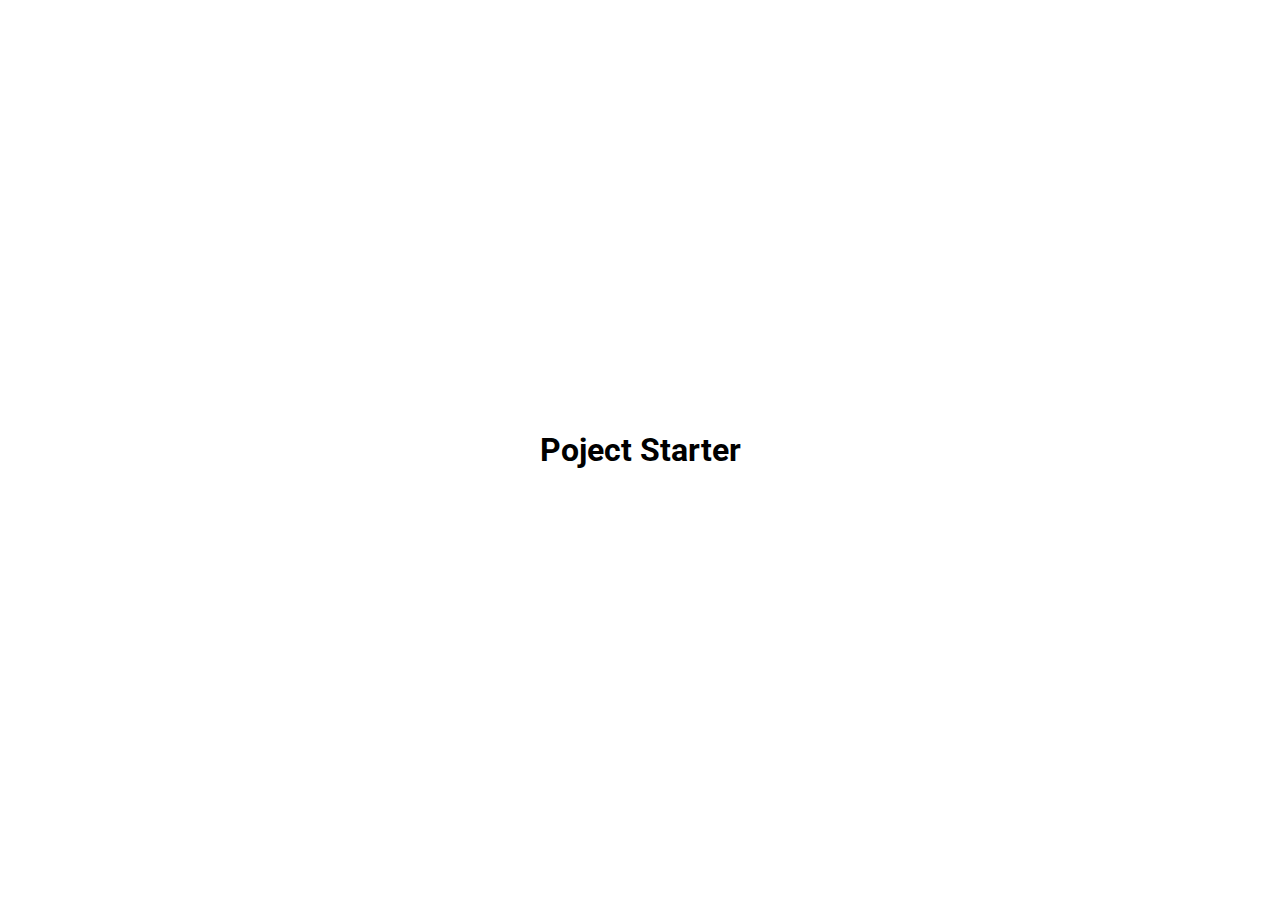
==== 02/index.html @ f023f57c "Archivos iniciales del segundo projecto" ====
<!DOCTYPE html>
<html lang="en">
<head>
    <meta charset="UTF-8">
    <meta http-equiv="X-UA-Compatible" content="IE=edge">
    <meta name="viewport" content="width=device-width, initial-scale=1.0">
    <link rel="stylesheet" href="https://cdnjs.cloudflare.com/ajax/libs/font-awesome/6.4.0/css/all.min.css" integrity="sha512-iecdLmaskl7CVkqkXNQ/ZH/XLlvWZOJyj7Yy7tcenmpD1ypASozpmT/E0iPtmFIB46ZmdtAc9eNBvH0H/ZpiBw==" crossorigin="anonymous" referrerpolicy="no-referrer" />
    <link rel="stylesheet" href="style.css">
    <title>Project</title>
</head>
<body>
    <h1>Poject Starter</h1>
    

    <script src="script.js"></script>
</body>
</html>
---- 02/style.css ----
@import url('https://fonts.googleapis.com/css2?family=Roboto&display=swap');

*{
    box-sizing: border-box;
}

body{
    font-family: 'Roboto', 'sans-serif';
    display: flex;
    flex-direction: column;
    align-items: center;
    justify-content: center;
    height: 100vh;
    overflow: hidden;
    margin: 0;
    
}
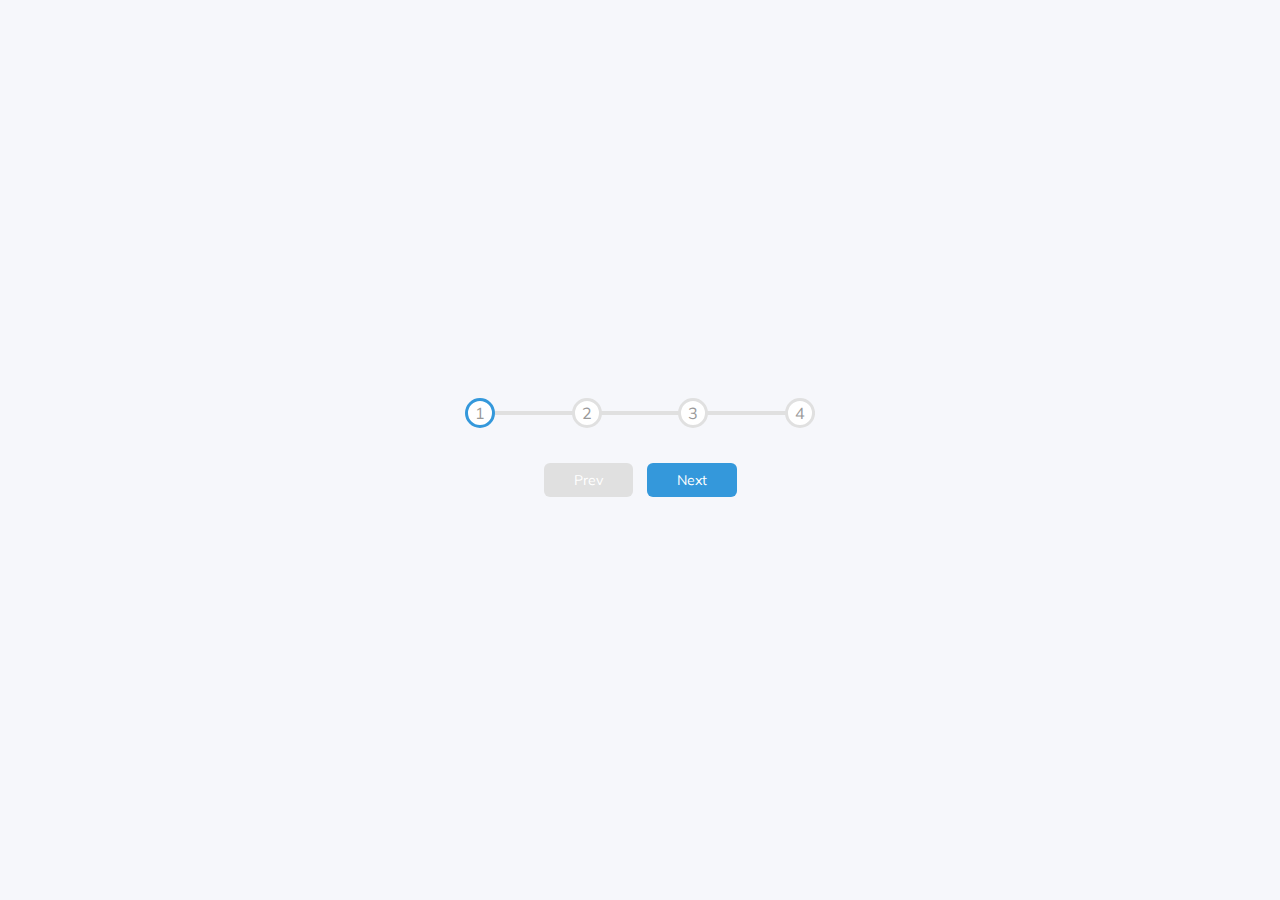
==== commit 79c13923: "Segundo proyecto" ====
--- a/02/index.html
+++ b/02/index.html
@@ -6,10 +6,20 @@
     <meta name="viewport" content="width=device-width, initial-scale=1.0">
     <link rel="stylesheet" href="https://cdnjs.cloudflare.com/ajax/libs/font-awesome/6.4.0/css/all.min.css" integrity="sha512-iecdLmaskl7CVkqkXNQ/ZH/XLlvWZOJyj7Yy7tcenmpD1ypASozpmT/E0iPtmFIB46ZmdtAc9eNBvH0H/ZpiBw==" crossorigin="anonymous" referrerpolicy="no-referrer" />
     <link rel="stylesheet" href="style.css">
-    <title>Project</title>
+    <title>Project Steps</title>
 </head>
 <body>
-    <h1>Poject Starter</h1>
+    <div class="container">
+        <div class="progress-container">
+            <div class="progress" id="progress"></div>
+                <div class="circle active">1</div>
+                <div class="circle">2</div>
+                <div class="circle">3</div>
+                <div class="circle">4</div>
+        </div>
+        <button class="btn" id="prev" disabled>Prev</button>
+        <button class="btn" id="next">Next</button>
+    </div>
     
 
     <script src="script.js"></script>
--- a/02/style.css
+++ b/02/style.css
@@ -1,17 +1,100 @@
-@import url('https://fonts.googleapis.com/css2?family=Roboto&display=swap');
+@import url('https://fonts.googleapis.com/css2?family=Muli&display=swap');
+
+:root{
+    --line--border-fill: #3498db;
+    --line--border-empty: #e0e0e0; 
+}
 
 *{
     box-sizing: border-box;
 }
 
 body{
-    font-family: 'Roboto', 'sans-serif';
+    font-family: 'Muli', 'sans-serif';
+    background-color: #f6f7fb;
     display: flex;
-    flex-direction: column;
     align-items: center;
     justify-content: center;
     height: 100vh;
     overflow: hidden;
     margin: 0;
-    
+}
+
+.container{
+    text-align: center;
+}
+
+.progress-container{
+    display: flex;
+    justify-content: space-between;
+    position: relative;
+    margin-bottom: 30px;
+    max-width: 100%;
+    width: 350px;
+}
+
+.progress-container::before{
+    content: '';
+    background-color: var(--line--border-empty);
+    position: absolute;
+    top: 50%;
+    left: 0;
+    transform: translateY(-50%);
+    height: 4px;
+    width: 100%;
+    z-index: -1;
+}
+
+.progress{
+    background-color: var(--line--border-fill);
+    position: absolute;
+    top: 50%;
+    left: 0;
+    transform: translateY(-50%);
+    height: 4px;
+    width: 0%;
+    z-index: -1;
+    transition: .4s ease;
+}
+
+.circle{
+    background-color: #fff;
+    color: #999;
+    border-radius: 50%;
+    height: 30px;
+    width: 30px;
+    display: flex;
+    align-items: center;
+    justify-content: center;
+    border: 3px solid var(--line--border-empty);
+    transition: .4s ease;
+}
+
+.circle.active{
+    border-color: var(--line--border-fill);
+}
+
+.btn{
+    background-color: var(--line--border-fill);
+    color: #fff;
+    border: 0;
+    border-radius: 6px;
+    cursor: pointer;
+    font-family: inherit;
+    padding: 8px 30px;
+    margin: 5px;
+    font-size: 14px;
+}
+
+.btn:active{
+    transform: scale(0.98);
+}
+
+.btn:focus{
+    outline:0;
+}
+
+.btn:disabled{
+    background-color: var(--line--border-empty);
+    cursor: not-allowed;
 }